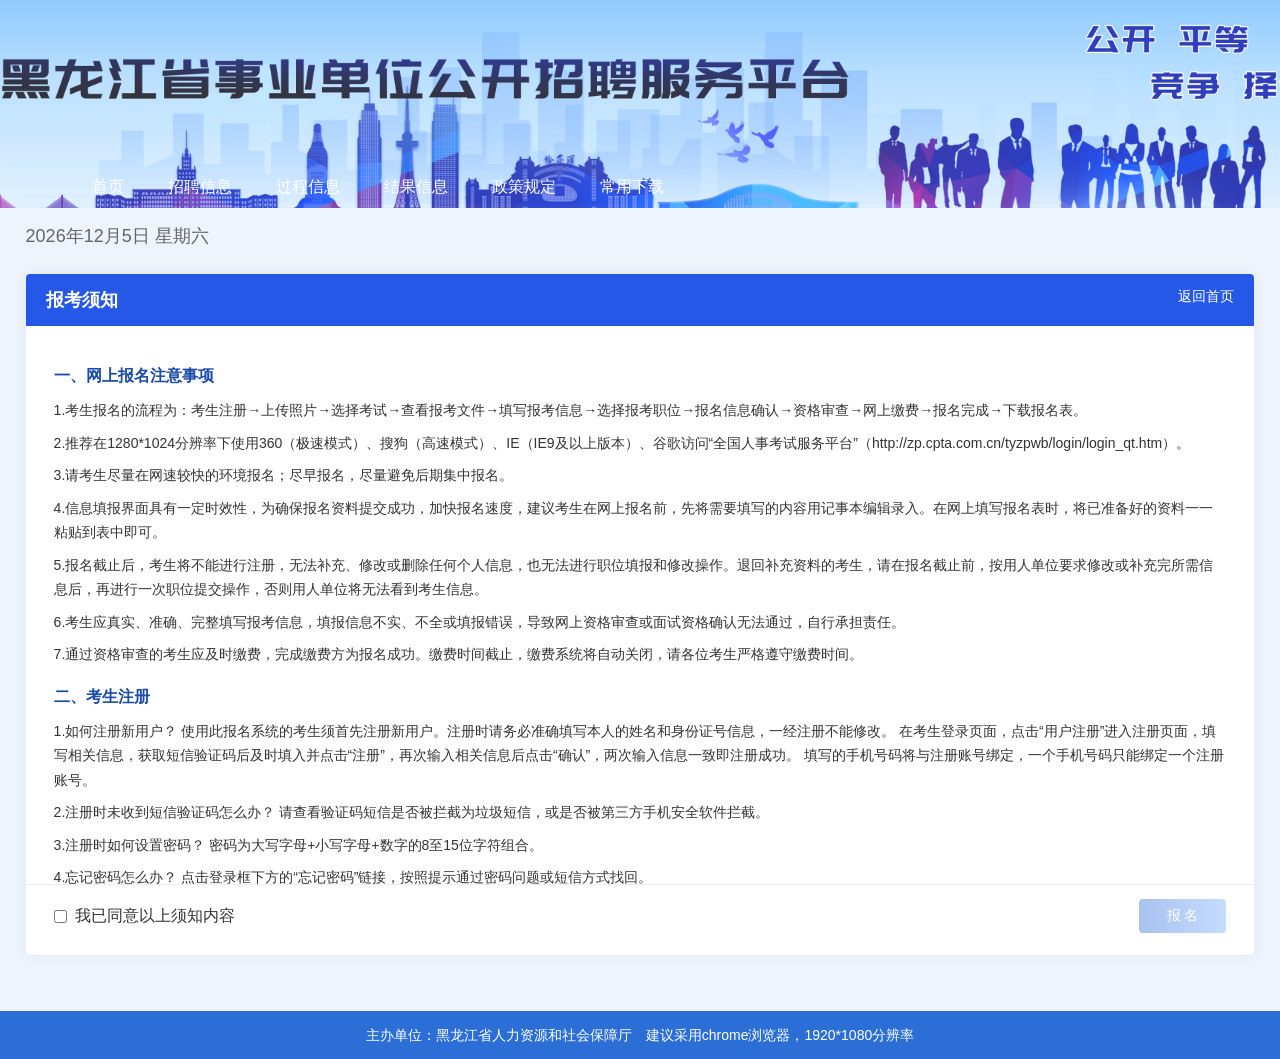
==== baoming.html @ d229a374 "Add Heilongjiang recruitment static site for GitHub Pages. Co-authored-by: Cursor <cursoragent@curso" ====
<!DOCTYPE html>
<html lang="zh-CN">
<head>
  <meta charset="UTF-8" />
  <meta name="viewport" content="width=device-width, initial-scale=1.0" />
  <title>报考须知 - 黑龙江省事业单位公开招聘服务平台</title>
  <link rel="stylesheet" href="css/style.css" />
  <style>
    .notice-page { background: #fff; margin: 16px 0 32px; border-radius: 4px; box-shadow: 0 0 11px 3px rgba(133,167,253,.09); }
    .notice-head { background: #2558e6; color: #fff; padding: 14px 20px; font-size: 18px; font-weight: 700; border-radius: 4px 4px 0 0; display: flex; justify-content: space-between; }
    .notice-body { padding: 20px 28px 12px; max-height: 62vh; overflow: auto; line-height: 1.75; font-size: 14px; color: #333; }
    .notice-body h3 { margin: 16px 0 8px; font-size: 16px; color: #1a4aa8; }
    .notice-body p { margin-bottom: 8px; text-indent: 0; }
    .notice-foot { display: flex; align-items: center; justify-content: space-between; padding: 14px 28px 22px; border-top: 1px solid #eee; }
    .notice-foot label { display: flex; align-items: center; gap: 8px; cursor: pointer; }
    #bmBtn:disabled { opacity: .45; cursor: not-allowed; }
    .login-box { display: none; width: 420px; margin: 24px auto 40px; background: #fff; padding: 28px 32px 36px; border-radius: 6px; box-shadow: 0 0 11px 3px rgba(133,167,253,.09); }
    .login-box h2 { text-align: center; color: #1a4aa8; margin-bottom: 20px; }
    .login-box .form-row input { max-width: none; }
    .login-links { padding-left: 132px; margin-top: 8px; font-size: 13px; color: #2558e6; }
    .login-links a { margin-right: 16px; }
    @media (max-width: 768px) {
      .notice-head, .notice-body, .notice-foot { padding-left: 12px; padding-right: 12px; }
      .notice-body { max-height: none; }
      .login-box { width: auto; }
      .login-links { padding-left: 0; }
    }
  </style>
</head>
<body>
  <div class="page">
    <header class="header">
      <img class="banner" src="assets/head_back.png" alt="黑龙江省事业单位公开招聘服务平台" />
      <div class="nav-wrap">
        <nav class="nav">
          <a href="index.html">首页</a>
          <a href="#">招聘信息</a>
          <a href="#">过程信息</a>
          <a href="#">结果信息</a>
          <a href="#">政策规定</a>
          <a href="#">常用下载</a>
        </nav>
      </div>
    </header>
    <main class="wrap">
      <div class="date" id="today"></div>
      <section class="notice-page" id="noticeBox">
        <div class="notice-head">报考须知 <a href="index.html" style="color:#fff;font-weight:400;font-size:14px;">返回首页</a></div>
        <div class="notice-body">
          <h3>一、网上报名注意事项</h3>
          <p>1.考生报名的流程为：考生注册→上传照片→选择考试→查看报考文件→填写报考信息→选择报考职位→报名信息确认→资格审查→网上缴费→报名完成→下载报名表。</p>
          <p>2.推荐在1280*1024分辨率下使用360（极速模式）、搜狗（高速模式）、IE（IE9及以上版本）、谷歌访问“全国人事考试服务平台”（http://zp.cpta.com.cn/tyzpwb/login/login_qt.htm）。</p>
          <p>3.请考生尽量在网速较快的环境报名；尽早报名，尽量避免后期集中报名。</p>
          <p>4.信息填报界面具有一定时效性，为确保报名资料提交成功，加快报名速度，建议考生在网上报名前，先将需要填写的内容用记事本编辑录入。在网上填写报名表时，将已准备好的资料一一粘贴到表中即可。</p>
          <p>5.报名截止后，考生将不能进行注册，无法补充、修改或删除任何个人信息，也无法进行职位填报和修改操作。退回补充资料的考生，请在报名截止前，按用人单位要求修改或补充完所需信息后，再进行一次职位提交操作，否则用人单位将无法看到考生信息。</p>
          <p>6.考生应真实、准确、完整填写报考信息，填报信息不实、不全或填报错误，导致网上资格审查或面试资格确认无法通过，自行承担责任。</p>
          <p>7.通过资格审查的考生应及时缴费，完成缴费方为报名成功。缴费时间截止，缴费系统将自动关闭，请各位考生严格遵守缴费时间。</p>
          <h3>二、考生注册</h3>
          <p>1.如何注册新用户？ 使用此报名系统的考生须首先注册新用户。注册时请务必准确填写本人的姓名和身份证号信息，一经注册不能修改。 在考生登录页面，点击“用户注册”进入注册页面，填写相关信息，获取短信验证码后及时填入并点击“注册”，再次输入相关信息后点击“确认”，两次输入信息一致即注册成功。 填写的手机号码将与注册账号绑定，一个手机号码只能绑定一个注册账号。</p>
          <p>2.注册时未收到短信验证码怎么办？ 请查看验证码短信是否被拦截为垃圾短信，或是否被第三方手机安全软件拦截。</p>
          <p>3.注册时如何设置密码？ 密码为大写字母+小写字母+数字的8至15位字符组合。</p>
          <p>4.忘记密码怎么办？ 点击登录框下方的“忘记密码”链接，按照提示通过密码问题或短信方式找回。</p>
          <p>5.保存注册信息时，提示注册信息有误，怎么办？ 对不符合填写要求的信息，会有红框提示，请考生按照红框旁的要求修改信息后点击“注册”按钮。</p>
          <p>6.注册后不能登录怎么办？ 有可能是考生上次登录时没有点击“退出”按钮正常退出，请考生先打开浏览器清除缓存，关闭浏览器重新打开网站登录；也有可能是网速慢或密码输入错误，请考生重新登录。</p>
          <p>7.报名参加黑龙江省事业单位公开招聘笔试联考的注册信息（如账号、密码等）下次报名能否继续使用？ 可以继续使用，不用重新注册。</p>
          <p>8.出现“该证件号已经注册过”的提示怎么办？ 一个身份证只能注册一次，不能重复注册。如果在注册中出现“该证件号已经注册过”的提示，请考生拨打0451-82326662，按照提示操作处理。</p>
          <p>9.注册时姓名和身份证号错误怎么办？ 用正确的身份证号、姓名和新的手机号重新注册即可。</p>
          <p>10.如何更换手机号码？ 若考生需更换注册的手机号码，请登录系统后，点击“注册信息维护”，进入页面后，点击“更换手机”按钮，更换手机号码。</p>
          <h3>三、个人信息填写</h3>
          <p>1.如何填写个人信息？ 注册完成首次登录后，将进入个人信息采集页面，填写个人信息；个人信息填写完成后，点击“保存”按钮，进入流程页面，可选择职位。 注意：“考生基本信息”页面中标有“*”的项目必须填写，考生填写的文字内容不能超过限定的字符数。</p>
          <p>2.如何填写备注？ 职位要求的其他条件，请在此处说明；如没有，请填无，不能不填写内容。</p>
          <p>3.上传照片说明 为确保报名工作顺利进行，报考人员须仔细阅读报名系统登录页面《友情提示》相关内容，下载“照片审核处理工具”，对个人电子照片进行处理，并将处理后的照片上传。 特别提醒：考生必须使用报名网站提供的“照片审核处理工具”进行照片处理；使用任何其他网站（特别是培训机构网站）提供的“照片审核处理工具”，照片将无法上传到报名系统。</p>
          <h3>四、职位填报</h3>
          <p>1.如何进行职位填报？ 考生应从黑龙江省事业单位公开招聘服务平台查看招聘计划，从中选择适合自己的职位。 考生注册成功并填写完个人信息后进入选择报考职位页面，选择职位所属地市，选择职位，核对无误后点击“保存”。</p>
          <p>2.是否能查看职位报名成功人数？ 报名系统暂不提供查看职位报考成功人数功能。</p>
          <p>3.考生考试地点如何确定？ 考生在职位所属地区参加笔试。省直考区设在哈尔滨市，各市（地）考区设在各市（地）人民政府所在地。</p>
          <h3>五、资格审查状态查看</h3>
          <p>1.如何查看资格审查状态？ 登录全国人事考试服务平台后查看资格审查状态。</p>
          <p>2.如何修改资格审查状态？ 资格审查工作由用人单位负责，请考生向用人单位咨询。</p>
          <p>3.对资格审查结果有疑问怎么办？ 资格审查工作由用人单位负责，请考生向用人单位咨询。</p>
          <p>4.资格审查通过后，是否允许更改、补充报名信息或改报其他职位？ 通过资格审查或报名时间截止后，不允许更改、补充信息，也不能改报其他职位。</p>
          <h3>六、信息修改</h3>
          <p>考生报名确认时，发现信息有误，或者审核未通过需要修改信息、补充材料时，在点击“报名信息确认”按钮前，可点击左侧菜单“查看报考状态”，进入报考流程页面，点击“填报信息”按钮或“选择职位”按钮，进行信息的修改。</p>
          <h3>七、报名缴费</h3>
          <p>1.点击【支付】按钮，无法跳转至支付平台，如何解决？ 请使用电脑操作，并临时关闭杀毒软件后重试。</p>
          <p>2.网上支付成功，但系统显示还未完成报名，如何解决？ 该问题是由于网络或其他因素导致支付平台支付信息无法返回报名确认系统。报名人员只需确认银行扣款成功即可，无需重复缴费。缴费咨询电话：95070。</p>
          <h3>八、信息安全注意事项</h3>
          <p>请在登录完成相关操作后，点击“退出”按钮并关闭浏览器。每次访问报名系统时，请登录黑龙江省事业单位公开招聘服务平台点击“公开招聘笔试联考”链接进入，避免通过其他网站跳转。</p>
          <h3>提醒：考生在报名过程中应注意保护好个人信息，以免影响考试。</h3>
          <h3>网上报名技术咨询电话：0451-82326662。</h3>
          <h3>咨询时间：报名期间每日上午09：00-11：30 下午13：30-17：00</h3>
        </div>
        <div class="notice-foot">
          <label><input type="checkbox" id="agree" /> 我已同意以上须知内容</label>
          <button class="btn" id="bmBtn" type="button" disabled>报 名</button>
        </div>
      </section>
      <section class="login-box" id="loginBox">
        <h2>考生登录</h2>
        <div class="form-row"><label>身份证号</label><input id="idCard" type="text" placeholder="请输入身份证号" /></div>
        <div class="form-row"><label>密　码</label><input id="pwd" type="password" placeholder="请输入密码" /></div>
        <div class="form-actions"><button class="btn" type="button" id="loginBtn">登 录</button></div>
        <div class="login-links"><a href="#">用户注册</a><a href="#">忘记密码</a></div>
      </section>
    </main>
    <footer class="footer">主办单位：黑龙江省人力资源和社会保障厅　建议采用chrome浏览器，1920*1080分辨率</footer>
  </div>
  <script src="js/app.js"></script>
  <script>
    var agree = document.getElementById("agree");
    var bmBtn = document.getElementById("bmBtn");
    agree.addEventListener("change", function () { bmBtn.disabled = !agree.checked; });
    bmBtn.addEventListener("click", function () {
      document.getElementById("noticeBox").style.display = "none";
      document.getElementById("loginBox").style.display = "block";
    });
    document.getElementById("loginBtn").addEventListener("click", function () {
      var id = (document.getElementById("idCard").value || "未填写").trim();
      sessionStorage.setItem("userId", id);
      location.href = "photo.html";
    });
  </script>
</body>
</html>
---- css/style.css ----
* { box-sizing: border-box; margin: 0; padding: 0; }
html, body {
  font-family: "Microsoft YaHei", "PingFang SC", Helvetica, Arial, sans-serif;
  background: #eef4fb;
  color: #333;
}
a { color: inherit; text-decoration: none; }
img { display: block; max-width: 100%; }
button { font-family: inherit; }

.page { min-height: 100vh; display: flex; flex-direction: column; }

.header { position: relative; width: 100%; background: #1a4aa8; }
.header img.banner {
  width: 100%;
  height: 208px;
  object-fit: cover;
  object-position: center top;
}
.nav-wrap {
  position: absolute;
  left: 0; right: 0; bottom: 0;
  display: flex;
  justify-content: center;
}
.nav {
  width: 1140px;
  display: flex;
  height: 41px;
}
.nav a {
  color: #fff;
  font-size: 16px;
  padding: 0 22px;
  display: flex;
  align-items: center;
}
.nav a.active { background: #2558e6; }

.wrap {
  width: 1300px;
  max-width: 96%;
  margin: 0 auto;
  flex: 1;
  padding-bottom: 24px;
}

.date { color: #666; font-size: 18px; padding: 16px 0 10px; }

.section-title {
  background: url("../assets/title_bg.png") no-repeat left center;
  background-size: auto 100%;
  height: 48px;
  display: flex;
  align-items: center;
  padding-left: 18px;
  font-size: 20px;
  font-weight: 700;
  color: #1a4aa8;
  margin: 8px 0 12px;
}

.tabs { display: flex; margin-bottom: 10px; }
.tabs span {
  padding: 6px 16px;
  font-size: 15px;
  color: #555;
  cursor: pointer;
  border-bottom: 2px solid transparent;
}
.tabs span.active {
  color: #2558e6;
  border-bottom-color: #2558e6;
  font-weight: 600;
}
.banners { display: flex; gap: 10px; }
.banners a { flex: 1; overflow: hidden; }
.banners img { width: 100%; height: 183px; object-fit: cover; }

.notice-tip { margin: 14px 0 8px; color: #c0392b; font-size: 14px; }

.entry-banner {
  position: relative;
  width: 100%;
  min-height: 220px;
  background: url("../assets/swiper_img.png") center / 100% 100% no-repeat;
  display: flex;
  justify-content: space-around;
  align-items: center;
  padding: 28px 40px 36px;
}
.entry-card {
  width: 220px;
  height: 150px;
  background: url("../assets/card_bg.png") center / 100% 100% no-repeat;
  text-align: center;
  padding: 18px 12px 12px;
  color: #1a3a7a;
}
.entry-card .desc { font-size: 13px; line-height: 1.45; min-height: 58px; }
.entry-card h3 { font-size: 18px; margin: 6px 0 8px; color: #163a82; }
.btn {
  display: inline-block;
  background: linear-gradient(90deg, #3e7add, #80b3fc);
  color: #fff;
  border: 0;
  border-radius: 14px;
  padding: 4px 18px;
  font-size: 13px;
  cursor: pointer;
}
.notice-foot .btn, .login-box .btn, .form-actions .btn {
  border-radius: 4px;
  padding: 8px 28px;
  font-size: 14px;
}

.grid {
  display: grid;
  grid-template-columns: 1fr 1fr;
  gap: 18px 26px;
  margin-top: 18px;
}
.plate {
  background: #fff;
  border-radius: 4px;
  min-height: 320px;
  box-shadow: 0 0 11px 3px rgba(133, 167, 253, 0.09);
  overflow: hidden;
}
.plate-head {
  height: 48px;
  background: url("../assets/title_bg.png") no-repeat left center;
  background-size: cover;
  display: flex;
  align-items: center;
  justify-content: space-between;
  padding: 0 16px 0 18px;
}
.plate-head h2 { font-size: 18px; color: #1a4aa8; }
.plate-head .more { font-size: 13px; color: #888; }
.plate-body { padding: 8px 16px 16px; }
.plate-body a {
  display: block;
  padding: 10px 0;
  border-bottom: 1px dashed #e6e6e6;
  font-size: 14px;
  color: #333;
  overflow: hidden;
  text-overflow: ellipsis;
  white-space: nowrap;
}
.plate-body a:hover { color: #2558e6; }
.mark-new {
  display: inline-block;
  margin-right: 6px;
  padding: 0 5px;
  height: 16px;
  line-height: 16px;
  font-size: 11px;
  color: #fff;
  border-radius: 2px;
  background: linear-gradient(-45deg, #ff7a52, #ff9778);
  vertical-align: middle;
}
.map-box { display: flex; align-items: center; justify-content: center; padding: 8px; }
.map-box img { width: 400px; height: 320px; object-fit: contain; }

.footer {
  background: #2b6fd6;
  color: #fff;
  text-align: center;
  font-size: 14px;
  line-height: 48px;
}

.inner-page { background: #fff; margin: 16px 0 24px; padding: 24px 28px 40px; border-radius: 4px; min-height: 480px; }
.inner-page h1 { font-size: 22px; color: #1a4aa8; text-align: center; margin-bottom: 20px; }
.form-row { margin: 16px 0; display: flex; align-items: center; }
.form-row label { width: 120px; text-align: right; padding-right: 12px; color: #555; }
.form-row input, .form-row select {
  flex: 1;
  max-width: 420px;
  height: 36px;
  border: 1px solid #dcdfe6;
  border-radius: 4px;
  padding: 0 10px;
  font-size: 14px;
}
.form-actions { padding-left: 132px; margin-top: 24px; }
.form-actions .btn {
  background: linear-gradient(90deg, #3e7add, #80b3fc);
  color: #fff;
  border: 0;
  border-radius: 4px;
  padding: 8px 28px;
  cursor: pointer;
  font-size: 14px;
}

.steps {
  display: flex;
  justify-content: space-between;
  margin: 8px 0 20px;
  background: #fff;
  padding: 14px 20px;
  border-radius: 4px;
}
.steps span {
  flex: 1;
  text-align: center;
  font-size: 14px;
  color: #999;
  position: relative;
}
.steps span.on { color: #2558e6; font-weight: 700; }
.panel {
  background: #fff;
  margin-bottom: 32px;
  padding: 24px 28px 36px;
  border-radius: 4px;
  box-shadow: 0 0 11px 3px rgba(133,167,253,.09);
}
.panel h1 { font-size: 20px; color: #1a4aa8; margin-bottom: 18px; }
.photo-area { display: flex; gap: 32px; align-items: flex-start; }
.photo-preview {
  width: 148px;
  height: 196px;
  border: 1px dashed #c0c4cc;
  background: #f7f9fc;
  display: flex;
  align-items: center;
  justify-content: center;
  color: #999;
  overflow: hidden;
}
.photo-preview img { width: 100%; height: 100%; object-fit: cover; }
.photo-tip { color: #888; font-size: 13px; line-height: 1.7; max-width: 560px; }
.filter-bar { display: flex; gap: 12px; flex-wrap: wrap; align-items: center; margin-bottom: 14px; }
.filter-bar select, .filter-bar input {
  height: 34px;
  border: 1px solid #dcdfe6;
  border-radius: 4px;
  padding: 0 10px;
}
.job-table { width: 100%; border-collapse: collapse; font-size: 13px; }
.job-table th, .job-table td {
  border: 1px solid #e8eef7;
  padding: 8px 6px;
  text-align: center;
}
.job-table th { background: #eaf2ff; color: #1a4aa8; }
.job-table tr:hover td { background: #f5f9ff; }
.job-table .left { text-align: left; }
.ok-box { text-align: center; padding: 48px 20px; }
.ok-box h1 { color: #1a7f37; font-size: 26px; margin-bottom: 16px; }
.ok-box p { line-height: 1.8; color: #555; }
.ok-detail {
  display: inline-block;
  text-align: left;
  background: #f5f9ff;
  padding: 16px 24px;
  margin: 18px 0;
  border-radius: 4px;
}

.table-scroll { width: 100%; overflow-x: auto; -webkit-overflow-scrolling: touch; }

@media (max-width: 1100px) {
  .nav { width: 100%; }
  .wrap { width: 96%; }
}

@media (max-width: 768px) {
  .header img.banner { height: 112px; }
  .nav-wrap {
    position: static;
    background: #1a4aa8;
  }
  .nav {
    width: 100%;
    height: auto;
    flex-wrap: wrap;
  }
  .nav a {
    flex: 1 1 33.33%;
    justify-content: center;
    height: 40px;
    font-size: 14px;
    padding: 0 6px;
  }
  .wrap { width: 100%; max-width: 100%; padding: 0 10px 20px; }
  .date { font-size: 14px; padding: 12px 0 8px; }
  .section-title { font-size: 16px; height: 40px; }
  .tabs { overflow-x: auto; }
  .tabs span { flex-shrink: 0; font-size: 14px; padding: 6px 12px; }
  .banners {
    display: grid;
    grid-template-columns: 1fr 1fr;
    gap: 8px;
  }
  .banners img { height: 110px; }
  .notice-tip { font-size: 13px; }
  .entry-banner {
    flex-wrap: wrap;
    gap: 12px;
    padding: 16px 10px 20px;
    min-height: 0;
    background-size: cover;
  }
  .entry-card {
    width: calc(50% - 8px);
    height: auto;
    min-height: 148px;
    background-size: 100% 100%;
  }
  .grid { grid-template-columns: 1fr; gap: 12px; }
  .plate { min-height: 0; }
  .plate-body a { white-space: normal; }
  .map-box img { width: 100%; height: auto; max-width: 360px; }
  .footer {
    line-height: 1.5;
    padding: 12px 10px;
    font-size: 12px;
  }
  .steps {
    flex-wrap: wrap;
    gap: 8px;
    padding: 10px 8px;
  }
  .steps span { flex: 1 1 45%; font-size: 12px; }
  .panel { padding: 16px 12px 24px; }
  .photo-area { flex-direction: column; }
  .form-row { flex-direction: column; align-items: stretch; }
  .form-row label { width: auto; text-align: left; padding: 0 0 6px; }
  .form-row input, .form-row select { max-width: none; width: 100%; }
  .form-actions { padding-left: 0; }
  .filter-bar select, .filter-bar input { width: 100%; max-width: none; }
  .filter-bar input { width: 100% !important; }
  .job-table { min-width: 760px; }
  .notice-foot { flex-direction: column; align-items: flex-start; gap: 12px; }
  .login-box { width: 100% !important; padding: 20px 16px 28px !important; }
  .login-links { padding-left: 0 !important; }
}

@media (max-width: 480px) {
  .banners { grid-template-columns: 1fr; }
  .banners img { height: 150px; }
  .entry-card { width: 100%; }
  .nav a { flex: 1 1 50%; font-size: 13px; }
  .header img.banner { height: 88px; }
}
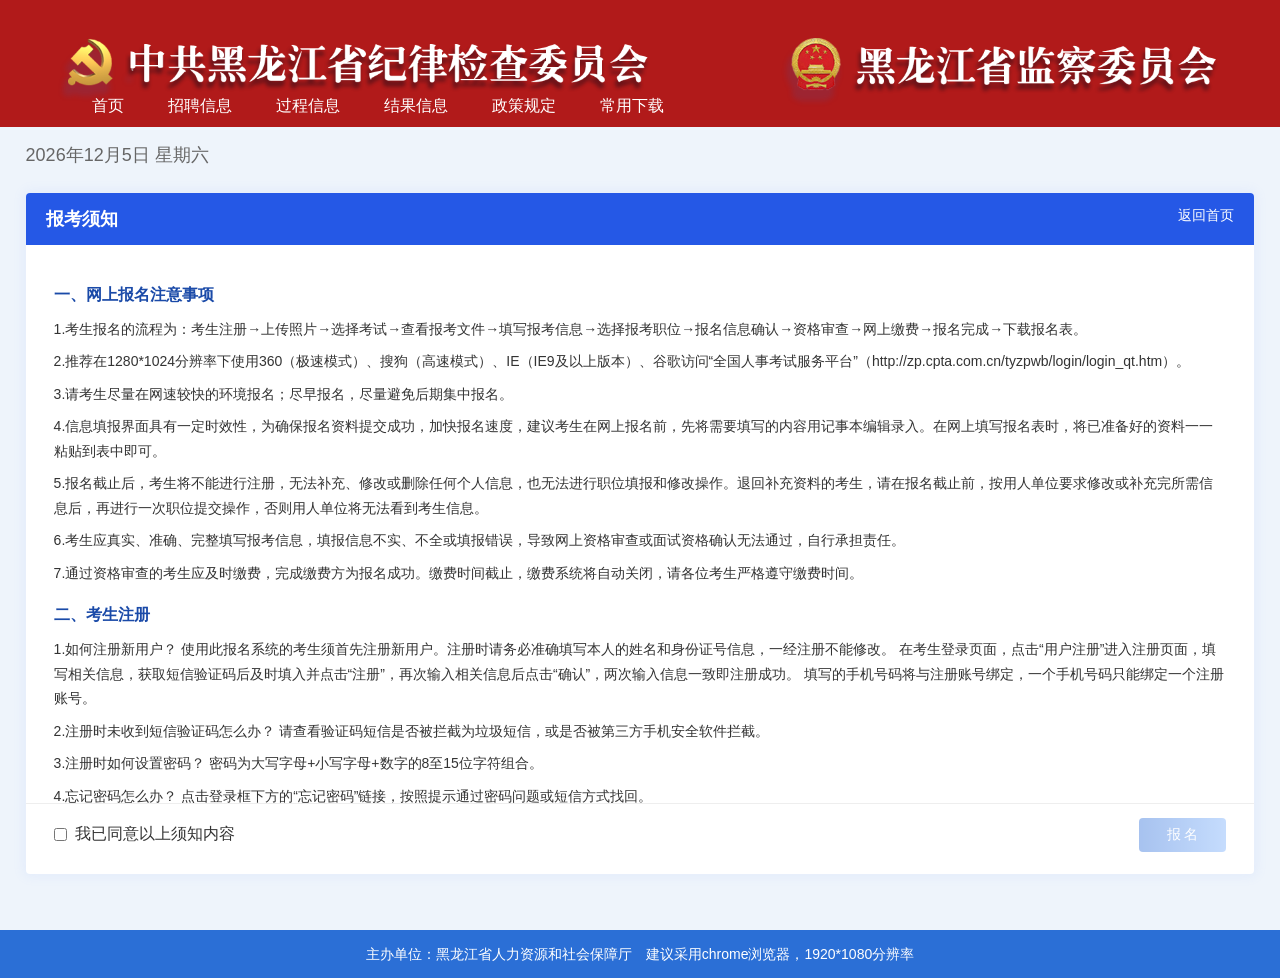
==== commit 449a9317: "Replace header with JI red banner and add Harbin DIC job. Co-authored-by: Cursor <cursoragent@cursor" ====
--- a/baoming.html
+++ b/baoming.html
@@ -30,7 +30,7 @@
 <body>
   <div class="page">
     <header class="header">
-      <img class="banner" src="assets/head_back.png" alt="黑龙江省事业单位公开招聘服务平台" />
+      <img class="banner" src="assets/header_red.png" alt="黑龙江省事业单位公开招聘服务平台" />
       <div class="nav-wrap">
         <nav class="nav">
           <a href="index.html">首页</a>
--- a/css/style.css
+++ b/css/style.css
@@ -10,10 +10,11 @@
 
 .page { min-height: 100vh; display: flex; flex-direction: column; }
 
-.header { position: relative; width: 100%; background: #1a4aa8; }
+.header { position: relative; width: 100%; background: #b11a1a; }
 .header img.banner {
   width: 100%;
-  height: 208px;
+  height: auto;
+  max-height: 190px;
   object-fit: cover;
   object-position: center top;
 }
@@ -35,7 +36,7 @@
   display: flex;
   align-items: center;
 }
-.nav a.active { background: #2558e6; }
+.nav a.active { background: #8c1414; }
 
 .wrap {
   width: 1300px;
@@ -275,7 +276,7 @@
   .header img.banner { height: 112px; }
   .nav-wrap {
     position: static;
-    background: #1a4aa8;
+    background: #b11a1a;
   }
   .nav {
     width: 100%;
